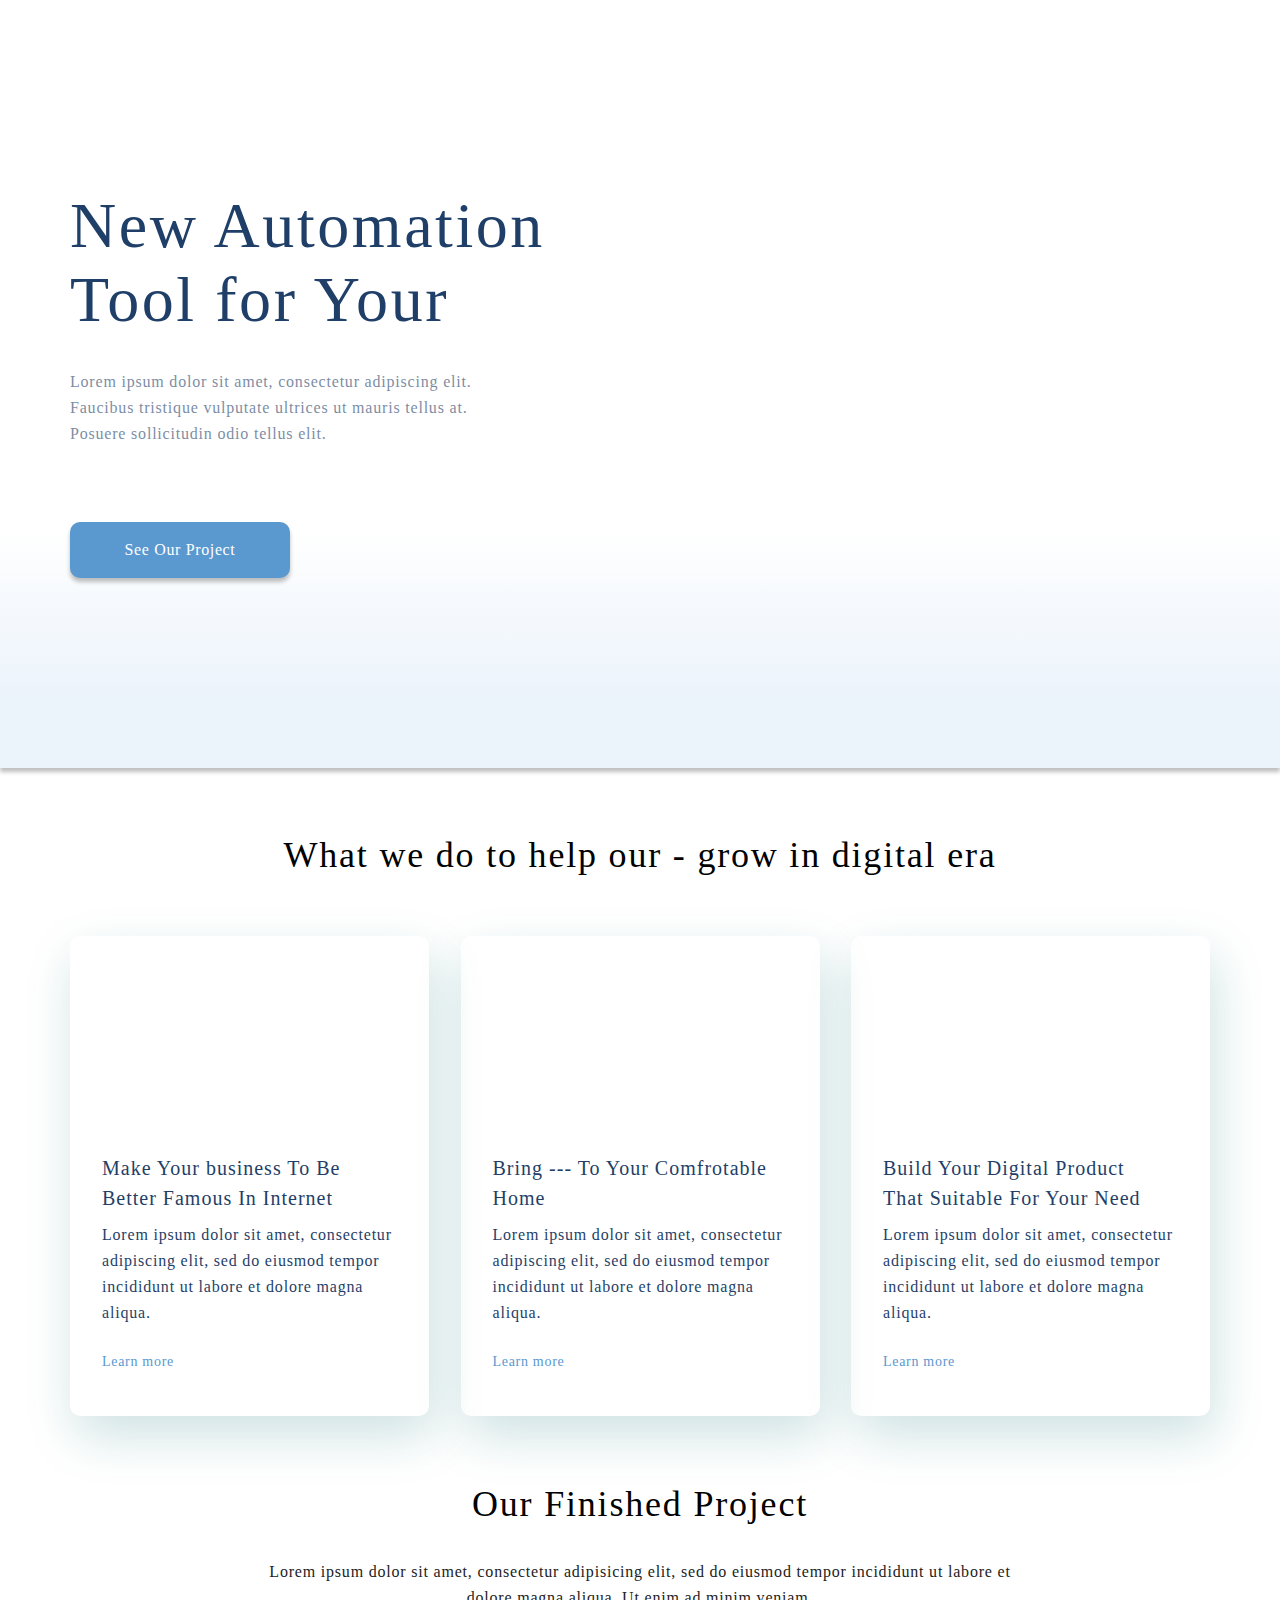
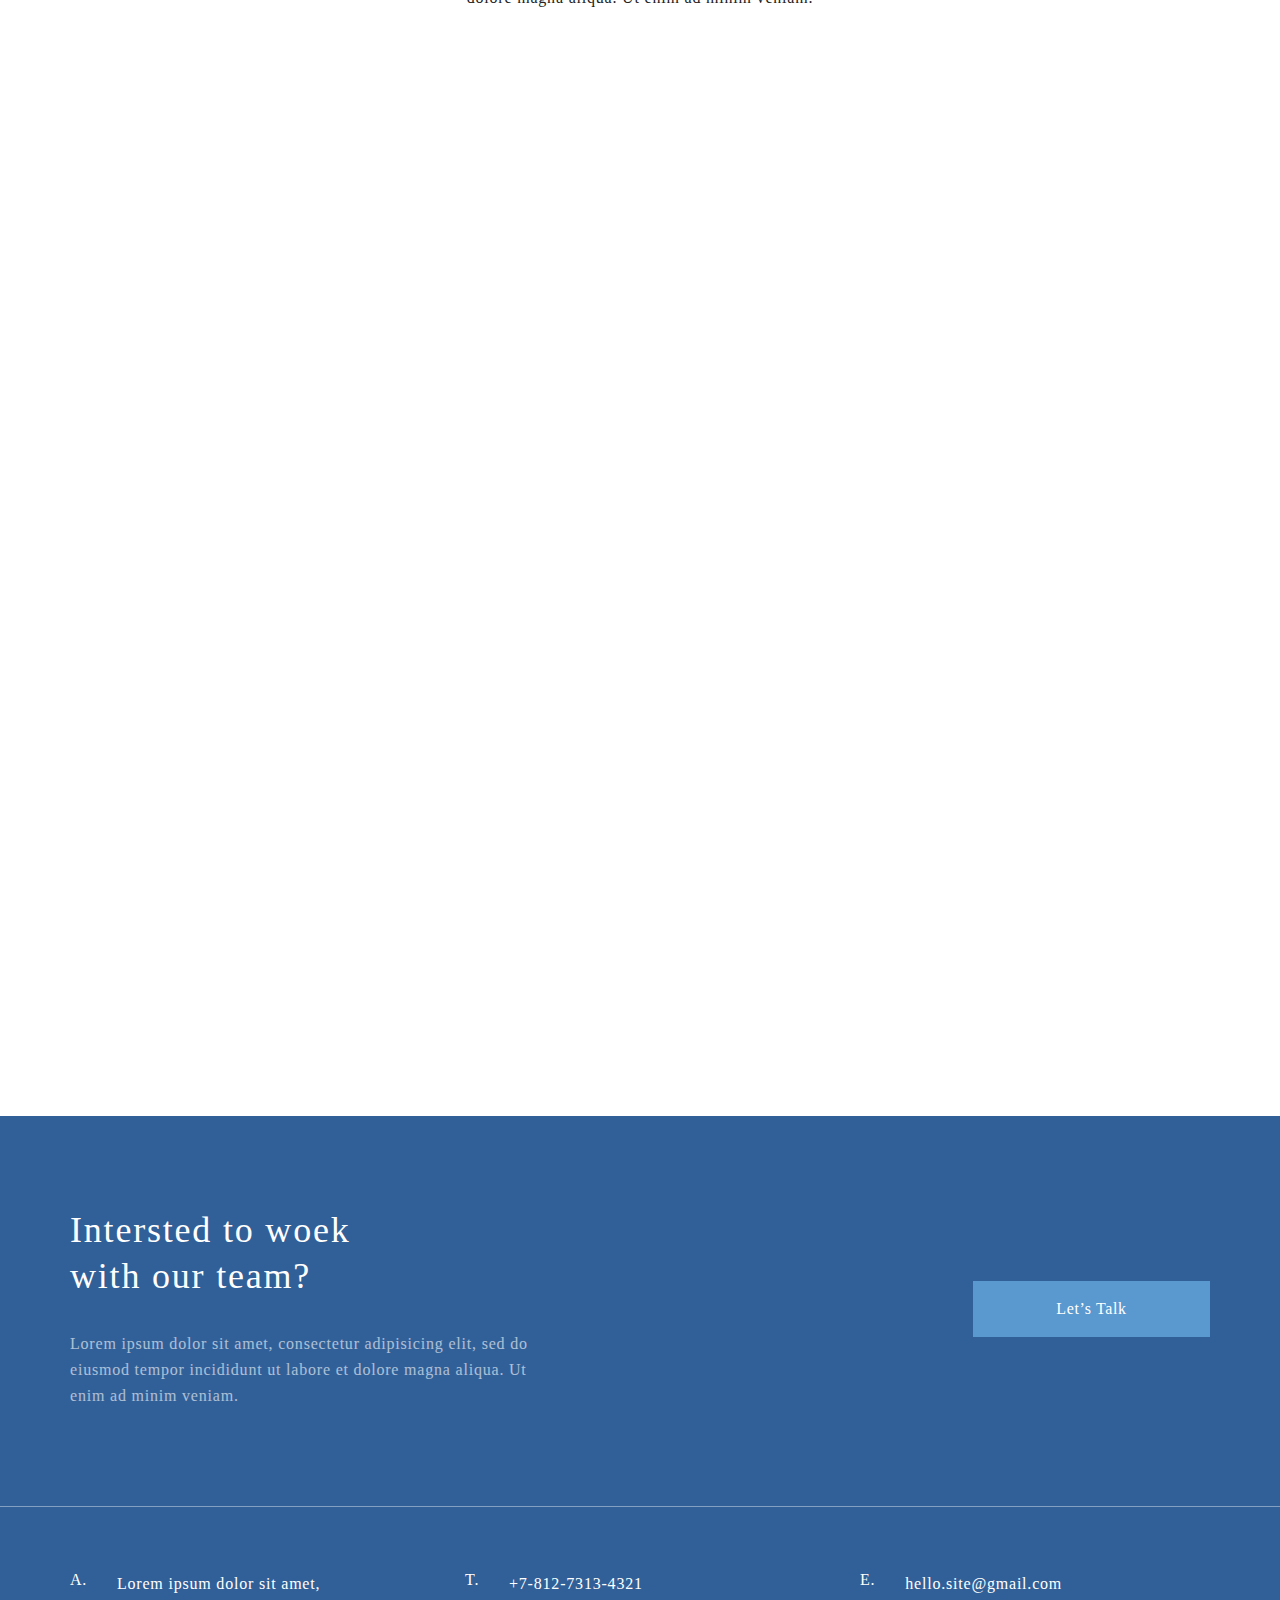
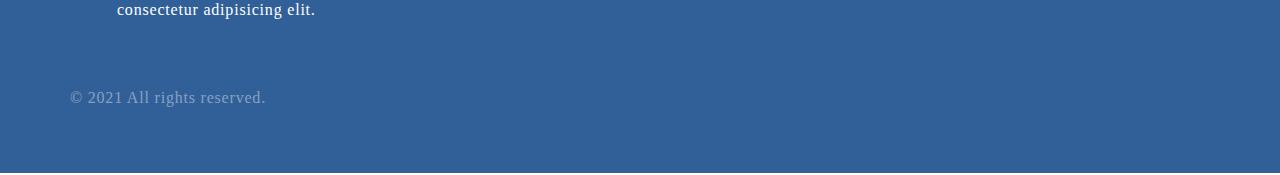
==== adaptiv/index.html @ efc1d0e9 "add new folder with adaptiv project" ====
<!DOCTYPE html>
<html lang="ru">
    <head>
        <title>Верстка адаптивного макета (страница 1)</title>
        
        <meta charset="utf-8">
        
        <meta name="viewport" content="width=device-width, initial-scale=1.0">
        
        <link rel="stylesheet" href="style.css">
    </head>
    
    <body>
        <header>
            <a class="logo" href="index.html"></a>
            
            <a class="contacts" href="contacts.html"></a>
        </header>
        
        <main>
            <div class="m_wrap">
                <section class="m_top">
                    <h1>New Automation Tool for Your</h1>
                    
                    <div><p>Lorem ipsum dolor sit amet, consectetur adipiscing elit. Faucibus tristique vulputate ultrices ut mauris tellus at. Posuere sollicitudin odio tellus elit.</p></div>
                    
                    <button type="button">See Our Project</button>
                </section>
            </div>
            
            <section class="m_middle">
                <h2>What we do to help our - grow in digital era</h2>
                
                <div class="central1">
                    <div class="central1-item1">
                        <h4>Make Your business To Be Better Famous In Internet</h4>
                        
                        <p>Lorem ipsum dolor sit amet, consectetur adipiscing elit, sed do eiusmod tempor incididunt ut labore et dolore magna aliqua.</p>
                        
                        <a href="#">Learn more</a>
                    </div>
                    
                    <div class="central1-item2">
                        <h4>Bring --- To Your Comfrotable Home</h4>
                        
                        <p>Lorem ipsum dolor sit amet, consectetur adipiscing elit, sed do eiusmod tempor incididunt ut labore et dolore magna aliqua.</p>
                        
                        <a href="#">Learn more</a>
                    </div>
                    
                    <div class="central1-item3">
                        <h4>Build Your Digital Product That Suitable For Your Need</h4>
                        
                        <p>Lorem ipsum dolor sit amet, consectetur adipiscing elit, sed do eiusmod tempor incididunt ut labore et dolore magna aliqua.</p>
                        
                        <a href="#">Learn more</a>
                    </div>
                </div>
            </section>
            
            <section class="m_bottom">
                <h2>Our Finished Project</h2>
                
                <p>Lorem ipsum dolor sit amet, consectetur adipisicing elit, sed do eiusmod tempor incididunt ut labore et dolore magna aliqua. Ut enim ad minim veniam.</p>
                
                <div class="central2">
                    <a href="#" class="central2-item1"><h3>Smart Home Installation</h3></a>
                    
                    <a href="#" class="central2-item2"><h4>Sparklite App</h4></a>
                    
                    <a href="#" class="central2-item3"><h4>Car-Rapetition App</h4></a>
                </div>
            </section>
        </main>
        
        <footer>
            <section class="footer1">
                    <h2>Intersted to woek with our team?</h2>
                    
                    <p>Lorem ipsum dolor sit amet, consectetur adipisicing elit, sed do eiusmod tempor incididunt ut labore et dolore magna aliqua. Ut enim ad minim veniam.</p>
                    
                    <button type="button">Let’s Talk</button>
            </section>
            
            <div class="f_wrap">
                <section class="footer2">
                    <ol>
                        <li value="1">
                            <span>Lorem ipsum dolor sit amet, consectetur adipisicing elit.</span>
                        </li>
                        
                        <li value="20">
                            <span>+7-812-7313-4321</span>
                        </li>
                        
                        <li value="5">
                            <span>hello.site@gmail.com</span>
                        </li>
                    </ol>
                    
                    <p class="copy">&copy; 2021 All rights reserved.</p>
                </section>
            </div>
        </footer>
    </body>
</html>
---- adaptiv/style.css ----
/* fonts */

@font-face {
	font-family: 'roboto';
	src: url('../fonts/Roboto-Medium.ttf');
	font-weight: 500;
}
@font-face {
    font-family: 'roboto';
    src: url('../fonts/Roboto-Regular.ttf');
    font-weight: 400;
}
@font-face {
    font-family: 'roboto';
    src: url('../fonts/Roboto-Light.ttf');
    font-weight: 300;
}

/* global reset */

html, body, body div, div, span, h1, h2, h3, h4, h5, h6, p, a, em, img, small, strike, strong, sub, sup, b, u, i, dl, dt, dd, ol, ul, li, fieldset, form, label, legend, aside, section, article, header, footer, main, input, textarea, button {
    margin: 0;
    padding: 0;
    border: none;
    outline: none;
    background: none;
    box-sizing: content-box;
}
ol, ul, li {
    list-style: none;
}
table {
    border-collapse: collapse;
    border-spacing: 0;
}
input, textarea {
    font: inherit;
    box-sizing: border-box;
}

/* general */

body {
    font-family: 'roboto';
    /*font-weight: 400;*/
    /*font-size: 16px;
    line-height: 26px;*/
    letter-spacing: 0.05em;
    /*color: rgba(31,63,104,.6);*/
    position: relative;
    min-width: 375px;
}
header {
    position: absolute;
    top: 30px;
    width: 1140px;
    height: 48px;
    left: 50%;
    margin-left: -570px;
}
footer {
	height: 657px;
    color: #fff;
    background: #316099;
}
section {
    width: 1140px;
    margin: 0 auto;
}
a {
	text-decoration: none;
}

/* header content */

header a {
    position: absolute;
    top: 0;
    bottom: 0;
}
.logo {
    left: 0;
    width: 46px;
	height: 48px;
	background: url('../images/logo.svg') center no-repeat;
}
.contacts {
    right: 0;
    width: 34px;
	height: 38px;
	background: url('../images/contacts.svg') center no-repeat;
}

/* footer content */

footer section {
/*    padding: 91px 0 64px;*/
	position: relative;
}
.f_wrap {
    border-top: 1px solid rgba(255,255,255,.4);
}
.footer1 {
	padding: 91px 0 97px;
}
.footer2 {
	padding: 64px 0;
}
footer h2 {
	width: 341px;
	font-weight: 400;
	font-size: 36px;
	line-height: 46px;
	letter-spacing: 0.05em;
	color: #fff;
	margin-bottom: 32px;
}
footer p {
	font-weight: 400;
	font-size: 16px;
	line-height: 26px;
	letter-spacing: 0.05em;
	color: #fff;
	opacity: 0.6;
	width: 495px;
}
footer button {
	position: absolute;
	top:165px;
	right: 0;
	width: 237px;
	height: 56px;
	font-family: 'roboto';
	font-weight: 400;
	font-size: 16px;
	line-height: 26px;
	letter-spacing: 0.04em;
	color: #FFFFFF;
	background: #5A98D0;
	cursor: pointer;
}
footer ol {
    display: flex;
    justify-content: space-between;
}
footer li {
    list-style-type: upper-latin;
    list-style-position: inside;
    flex: none;
    width: 350px;
}
footer li span {
	font-weight: 400;
	font-size: 16px;
	line-height: 26px;
	letter-spacing: 0.05em;
    margin-left: 25px;
    display: inline-block;
    vertical-align: top;
    width: 250px;
}
footer li::marker {
	font-weight: 500;
}
.copy {
    margin: 62px 0 0;
	font-weight: 400;
	font-size: 16px;
	line-height: 26px;
	letter-spacing: 0.05em;
    opacity: 0.4;
}

/* main content */

/*area 1*/

.m_wrap {
    height: 768px;
    background: linear-gradient(0deg, #EBF3FB 0%, #EBF3FB 8.84%, rgba(152, 195, 232, 0) 31.12%);
	box-shadow: 0 4px 4px rgba(0, 0, 0, 0.25);
}
.m_top {
/*    padding-top: 188px;*/
	padding-top: 189px;
    background: url('../images/big_image.png') right 183px no-repeat;
    height: 492px;
}
h1 {
    width: 510px;
    font-weight: 300;
    font-size: 64px;
    line-height: 74px;
    letter-spacing: 0.04em;
	color: #1F3F68;
}
.m_top > div {
    width: 425px;
	margin-top: 32px;
}
.m_top p {
	font-weight: 400px;
	font-size: 16px;
	line-height: 26px;
	letter-spacing: 0.05em;
	color: #1F3F68;
	opacity: 0.6;
	margin: 0 auto;
}
.m_top button {
	width: 220px;
	height: 56px;
    font-family: 'roboto';
	font-weight: 400;
	font-size: 16px;
	line-height: 26px;
	letter-spacing: 0.04em;
	color: #FFFFFF;
	background: #5A98D0;
	border-radius: 10px;
	box-shadow: 0 4px 4px rgba(0, 0, 0, 0.25);
	margin-top: 75px;
	cursor: pointer;
}

/* area 2 */

/*.m_middle {
	margin-top: 64px;
}*/
.m_middle h2 {
	font-weight: 300;
	font-size: 36px;
	line-height: 46px;
	color: #000;
	text-align: center;
	letter-spacing: 0.05em;
	padding: 64px 0 58px;
}
.central1 {
	display: flex;
	justify-content: space-between;
}
.central1-item1, .central1-item2, .central1-item3 {
	/*display: block;*/
	box-sizing: border-box;
	width: 359px;
	height: 480px;
	padding: 217px 32px 44px;
	border-radius: 10px;
	box-shadow: 5px 20px 50px rgba(16, 112, 117, 0.2);
}
.central1-item1 {
	background: url('../images/round_image1.png') top 44px right 117px no-repeat;
}
.central1-item2 {
	background: url('../images/round_image2.png') top 44px left 116px no-repeat;
}
.central1-item3 {
	background: url('../images/round_image3.png') top 49px right 117px no-repeat;
}
/*.central1-item1 {
	display: block;
	box-sizing: border-box;
	width: 359px;
	height: 480px;
	background: url('../images/round_image1.png') top 44px right 117px no-repeat;
	padding: 217px 32px 44px;
	border-radius: 10px;
	box-shadow: 5px 20px 50px rgba(16, 112, 117, 0.2);
}
.central1-item2 {
	display: block;
	box-sizing: border-box;
	width: 359px;
	height: 480px;
	background: url('../images/round_image2.png') top 44px left 116px no-repeat;
	padding: 217px 32px 44px;
	border-radius: 10px;
	box-shadow: 5px 20px 50px rgba(16, 112, 117, 0.2);
}
.central1-item3 {
	display: block;
	box-sizing: border-box;
	width: 359px;
	height: 480px;
	background: url('../images/round_image3.png') top 49px right 117px no-repeat;
	padding: 217px 32px 44px;
	border-radius: 10px;
	box-shadow: 5px 20px 50px rgba(16, 112, 117, 0.2);
}*/
.central1 h4 {
	font-weight: 400;
	font-size: 20px;
	line-height: 30px;
	letter-spacing: 0.05em;
	color: #1F3F68;
	margin-bottom: 9px;
	width: 285px;
}
.central1 p {
	font-weight: 400;
	font-size: 16px;
	line-height: 26px;
	letter-spacing: 0.05em;
	color: #1F3F68;
	opacty: 0.6;
	margin-bottom: 21px;
}
.central1 a {
	font-weight: 400;
	font-size: 14px;
	line-height: 30px;
	letter-spacing: 0.05em;
	color: #5A98D0;
	display: block;
	width: 120px;
	height: 30px;
	background: url('../images/arrow.png') right center no-repeat;
}
/*.central1 a::after {
	content: '';
	float: right;
	height: 15px;
	width: 15px;
	background: url('../images/arrow.png') center no-repeat;
	margin-right: 175px;
}*/

/* area 3 */

.m_bottom {
	margin-top: 65px;
}
.m_bottom h2 {
	font-weight: 300;
	font-size: 36px;
	line-height: 46px;
	text-align: center;
	letter-spacing: 0.05em;
	color: #000000;
}
.m_bottom p {
	width: 750px;
	font-weight: 400;
	font-size: 16px;
	line-height: 26px;
	text-align: center;
	letter-spacing: 0.05em;
	color: #222222;
	margin: 32px auto 64px;
}
.central2 {
	display: grid;
	grid-template-columns: repeat(2, 1fr);
	grid-template-rows: repeat(2, 1 fr);
	grid-column-gap: 30px;
	grid-row-gap: 26px; /*gap'ы не совпадают с указанными в макете*/
	margin-bottom: 112px;
}
.central2-item1 {
	grid-area: 1 / 1/ 2 / 3;
	width: 1140px;
	height: 486px; /*высота не совпадает с указанной в макете)*/
	background: url('../images/square_image1.png') center no-repeat;
	display: block;
}
.central2-item2 {
	grid-area: 2 / 1 / 3 / 2;
	width: 554px;
	height: 417px;
	background: url('../images/square_image2.png') center no-repeat;
	display: block;
}
.central2-item3 {
	grid-area: 2 / 2 / 3 / 3;
	width: 554px;
	height: 417px;
	background: url('../images/square_image3.png') center no-repeat;
	display: block;
}
.central2 h3 {
	font-weight: 400;
	font-size: 32px;
	line-height: 46px;
	letter-spacing: 0.05em;
	color: #fff;
	text-align: right;
	margin:64px 64px 0 0;
}
.central2 h4 {
	font-weight: 400;
	font-size: 28px;
	line-height: 46px;
	letter-spacing: 0.05em;
	color: #fff;
	margin: 32px 0 0 32px;
}

/* contacts */

/* area 1 */

.c_top {
	width: 100%;
	padding-top: 129px;
}
.c_top div {
	height: 250px;
	width: auto;
	background: url('../images/contacts_top.png') center / cover no-repeat;
	color: #fff;
	box-sizing: border-box;
	padding: 56px 0 44px;
}
.c_top h2 {
	font-weight: 500;
	font-size:44px;
	line-height: 74px;
	text-align: center;
	letter-spacing: 0.04em;
	margin: 0 auto 16px;
/*	margin: 56px auto 16px;*/
}
.c_top p {
	font-weight: 400;
	font-size: 20px;
	line-height: 30px;
	text-align: center;
	letter-spacing: 0.04em;
	opacity: 0.6;
	width: 780px;
	margin: 0 auto;
}
/*.c_middle {
	padding: 0 212px;
}*/
.info {
	display: flex;
	justify-content: space-between;
	width: 943px;
	margin: 0 auto;
	padding-top: 57px;
}
.info1 {
	/*display: block;*/
	box-sizing: border-box;
	width: 301px;
	height: 668px;
	/*padding-top: 181px;*/
	background: url('../images/big_image2.png') top no-repeat;
	padding-top: 197px;
	margin-top: 78px;
}
.info2 {
	display: block;
	box-sizing: border-box;
	width: 540px;
	height: 800px;
	border-radius: 10px;
	box-shadow: 5px 10px 50px rgba(16, 112, 117, 0.2);
	padding: 56px;
}
.c_middle h4 {
	font-weight: 500;
	font-size: 20px;
	line-height: 30px;
	letter-spacing: 0.04em;
	color: #1F3F68;
}
.info1 h4 {
	margin: 40px 0 24px;
}
.info1 p {
	font-weight: 300;
	font-size: 16px;
	line-height: 26px;
	letter-spacing: 0.04em;
	color: #1F3F68;
	opacity: 0.6;
	margin-bottom: 41px;
}
/*.info1 ul {
	list-style: none;
}*/
/*.phone li {
	font-weight: 300;
	font-size: 16px;
	line-height: 26px;
	letter-spacing: 0.05em;
	color: #1F3F68;
}*/
.info1 a {
	font-size: 16px;
	line-height: 26px;
	color: #1F3F68;
	display: block;
	height: 26px;
	padding-left: 40px;
}
.phone {
	font-weight: 300;
	letter-spacing: 0.04em;
	width: 179px;
	background: url('../images/phone.png') left center no-repeat;
}
.globe {
	font-weight: 400;
	letter-spacing: 0.05em;
	width: 150px;
	background: url('../images/globe.png') left center no-repeat;
}
.envelope {
	font-weight: 400;
	letter-spacing: 0.05em;
	width: 210px;
	background: url('../images/email.png') left center no-repeat;
}
/*.phone a{
	display: block;
	height: 26px;
}
.phone a:before {
	background-image: url('../images/phone.png');
}*/
.online a {
	font-weight: 400;
	font-size: 16px;
	line-height: 20px;
	letter-spacing: 0.05em;
	color: #1F3F68;
	display: block;
	width: 120px;
	height: 30px;
	background: url('../images/arrow.png') right center no-repeat;
	
	font-weight: 400;
	font-size: 16px;
	line-height: 26px;
	letter-spacing: 0.05em;
	color: #1F3F68;
}
.info1 a {
	margin-bottom: 16px;
}
.info2 h4 {
	margin-bottom: 48px;
}
label {
	font-family: 'roboto';
	font-weight: 400;
	font-size: 16px;
	line-height: 30px;
	letter-spacing: 0.04em;
	color: #1F3F68;
	opacity: 0.8;
}
input, textarea {
	border: 1px solid #356EAD;
	border-radius: 10px;
	padding: 21px 36px;
}
input {
	width: 428px;
	height:72px;
	margin: 8px 0 32px;
}
textarea {
	width: 428px;
	height: 144px;
	resize: none;
	margin: 8px 0;
}
::placeholder {
	font-weight: 300;
	font-size: 16px;
	line-height: 30px;
	letter-spacing: 0.04em;
	color: #1F3F68;
	opacity: 0.2;
}
.info2 button {
	width: 428px;
	height: 72px;
	font-family: 'roboto';
	font-weight: 500;
	font-size: 16px;
	line-height: 26px;
	letter-spacing: 0.04em;
	color: #FFFFFF;
	background: #5A98D0;
	border-radius: 10px;
	box-shadow: 5px 10px 20px rgba(16, 112, 170, 0.2);
	cursor: pointer;
	margin-top: 60px;
}

/* map */

#map {
    height: 480px;
    width: 940px;
    /*margin: 100px auto;*/
	margin: 96px auto 112px;
}

/* adaptivity */

@media screen and (max-width:1199px) {
    header {
        width: 700px;
		top: 18px;
        margin-left: -350px;
    }
    section {
        width: 700px;
    }
	.m_wrap {
		box-shadow: none;
	}
	.m_top {
		background-size: 394px 333px;
	}
	.m_middle h2 {
		width: 600px;
		margin: 0 auto;
	}
	.central1 {
		flex-direction: column;
		row-gap: 32px;
		align-items: center;
	}
/*	.central1-item1, .central1-item2, .central1-item3 {
		width: 335px;
		height: 450px;
		padding: 202px 30px 42px;
	}*/
	.m_bottom p {
		width: 520px;
	}
	.central2 {
		grid-row-gap: 28px;
		margin-bottom: 109px;
	}
	.central2-item1 {
		width: 705px;
		height: 301px;
		background-size: 705px 301px;
	}
	.central2-item2, .central2-item3 {
		width: 336px;
		height: 253px;
		background-size: 336px 253px;
	}
	.central2 h4 {
		margin: 19px 0 0 19px;
	}
	.c_top {
		padding-top: 99px;
	}
	.c_top div {
		padding: 50px 0 50px;
	}
	.c_top h2 {
		margin: 0px auto 16px;
	}
	.c_top p {
		width: 520px;
		margin: 0 auto;
	}
	.c_middle {
		padding: 0;
	}
	.info {
		width: auto;
		flex-direction: column;
		row-gap: 73px;
		align-items: center;
		padding-top: 64px;
		margin: 0 auto;
	}
	.info1 {
/*		width: 301px;
		height: 668px;*/
		padding-top: 204px;
		margin: 0;
	}
	.info2 {
		width: 520px;
		height: 780px;
		padding: 55px 54px;
	}
	.info2 h4 {
		margin-bottom: 47px;
	}
	input, textarea {
		padding: 20px 35px;
		margin-top: 6px;
	}
	input {
		width: 412px;
		height:70px;
	}
	textarea {
		width: 412px;
		height: 142px;
	}
	.info2 button {
		width: 410px;
		height: 70px;
		margin-top: 57px;
	}
    footer section {
        width: 520px;
    }
	.footer1 {
		height: 210px;
		padding: 47px 0 64px;
	}
	.footer2 {
		padding: 64px 0;
	}
	footer h2 {
		margin-bottom: 22px;
	}
	footer p {
		width: 336px;
	}
	footer button {
		top:161px;
		right: 0;
		width: 133px;
		height: 32px;
	}
    footer ol {
        display: block;
    }
    footer li {
        width: 100%;
    }
    footer li span {
        width: auto;
        margin-left: 40px;
    }
    footer li + li {
        margin-top: 20px;
    }
	.copy {
		margin: 50px 0 0;
	}
    #map {
        width: 100%;
        max-width: 940px;
        margin: 64px auto;
        height: 392px;
    }
}
@media screen and (max-width:729px) {
    header {
        width: auto;
        margin-left: 0;
        left: 16px;
        right: 16px;
        top: 16px;
    }
    section {
        width: auto;
        margin: 0 16px;
    }
	.m_wrap {
		height: 376px;
/*    background: linear-gradient(0deg, #EBF3FB 0%, #EBF3FB 8.84%, rgba(152, 195, 232, 0) 31.12%);*/
	}
	.m_top {
		padding-top: 93px;
		background: none;
		height: 288px;
	}
	h1 {
		width: 326px;
		font-size: 32px;
		line-height: 38px;
		text-align: center;
		margin: 0 auto;
	}
	.m_top > div {
		width: 343px;
		margin-top: 11px;
		text-align: center;
	}

	.m_top button {
		width: 108px;
		height: 27px;
		font-size: 12px;
		box-shadow: none;
		margin: 24px auto 0;
		display: block;
	}
	.m_middle h2 {
		font-size: 24px;
		line-height: 28px;
		letter-spacing: 0;
		padding: 48px 0 32px;
		width: 312px;
	}
	.m_bottom h2 {
		font-size: 24px;
		line-height: 28px;
		letter-spacing: 0;
	}
	.m_bottom p {
		width: 343px;
		margin: 32px auto 82px;
	}
	.central2 {
		display: flex;
		flex-direction: column;
		row-gap: 16px;
		align-items: center;
		margin-bottom: 64px;
	}
	.central2-item1 {
		width: 343px;
		height: 144px;
		background-size: 343px 144px;
	}
	.central2-item2, .central2-item3 {
		width: 343px;
		height: 255px; /*в макете у них разная высота*/
		background-size: 343px 255px;
	}
	.central2 h3 {
		font-size: 16px;
		line-height: 19px;
		letter-spacing: 0;
		margin:16px 16px 0 0;
	}
	.central2 h4 {
		font-size: 16px;
		line-height: 19px;
		letter-spacing: 0;
		margin: 16px 0 0 16px; /*есть расхождение с макетом*/
	}
	.c_top {
		padding-top: 83px;
	}
	.c_top div {
		padding: 48px 0 61px;
	}
	.c_top h2 {
		font-size:24px;
		line-height: 28px;
		margin: 0 auto 32px;
	}
	.c_top p {
		font-size: 16px;
		letter-spacing: 0;
		width: 341px;
		margin: 0 auto;
	}
	.c_middle {
		padding: 0;
	}
	.info {
		width: auto;
		flex-direction: column;
		row-gap: 30px;
		align-items: center;
		padding-top: 46px;
		margin: 0 auto;
	}
	.info1 {
/*		width: 301px;
		height: 668px;*/
		padding-top: 215px;
		margin: 0;
	}
	.info2 {
		width: 343px;
		height: 514px;
		padding: 36px;
	}
	.info1 h4 {
		margin-top: 32px;
	}
	.info1 p {
		margin-bottom: 32px;
	}
	.info2 h4 {
		font-size: 16px;
		margin-bottom: 16px;
	}
	label {
		font-size: 14px;
	}
	input, textarea {
		padding: 13px 22px;
		margin-top: 0px;
	}
	input {
		width: 272px;
		height:46px;
		margin-bottom: 14px;
	}
	textarea {
		width: 272px;
		height: 93px;
	}
	::placeholder {
		font-size: 14px;
	}
	.info2 button {
		width: 272px;
		height: 46px;
		margin-top: 35px;
	}
	footer {
		height: 542px;
	}
    footer section {
        width: auto;
        padding: 32px 0;
		/*position: static;*/
    }
	.footer1 {
		height: 252px;
		padding: 18px 0 39px;
	}
	.footer2 {
		height: 168px;
		padding: 32px 0;
	}
	footer h2 {
		width: 235px;
		font-size: 24px;
		line-height: 28px;
		letter-spacing: 0;
		text-align: center;
		margin: 0 auto 27px;
	}
	footer p {
		width: 343px;
		text-align: center;
		margin: 0 auto 34px;
	}
	footer button {
		position: static;
		width: 108px;
		height: 31px;
		margin: 0 auto;
		display: block;
	}
    footer ol {
        padding-left: 20px;
    }
    footer li {
        list-style-position: outside;
    }
    footer li span {
        margin-left: 20px;
	line-height: 19px;
    }
	.copy {
    margin: 26px 0 0;
	}
    #map {
        height: 350px;
        margin: 32px auto;
    }
}
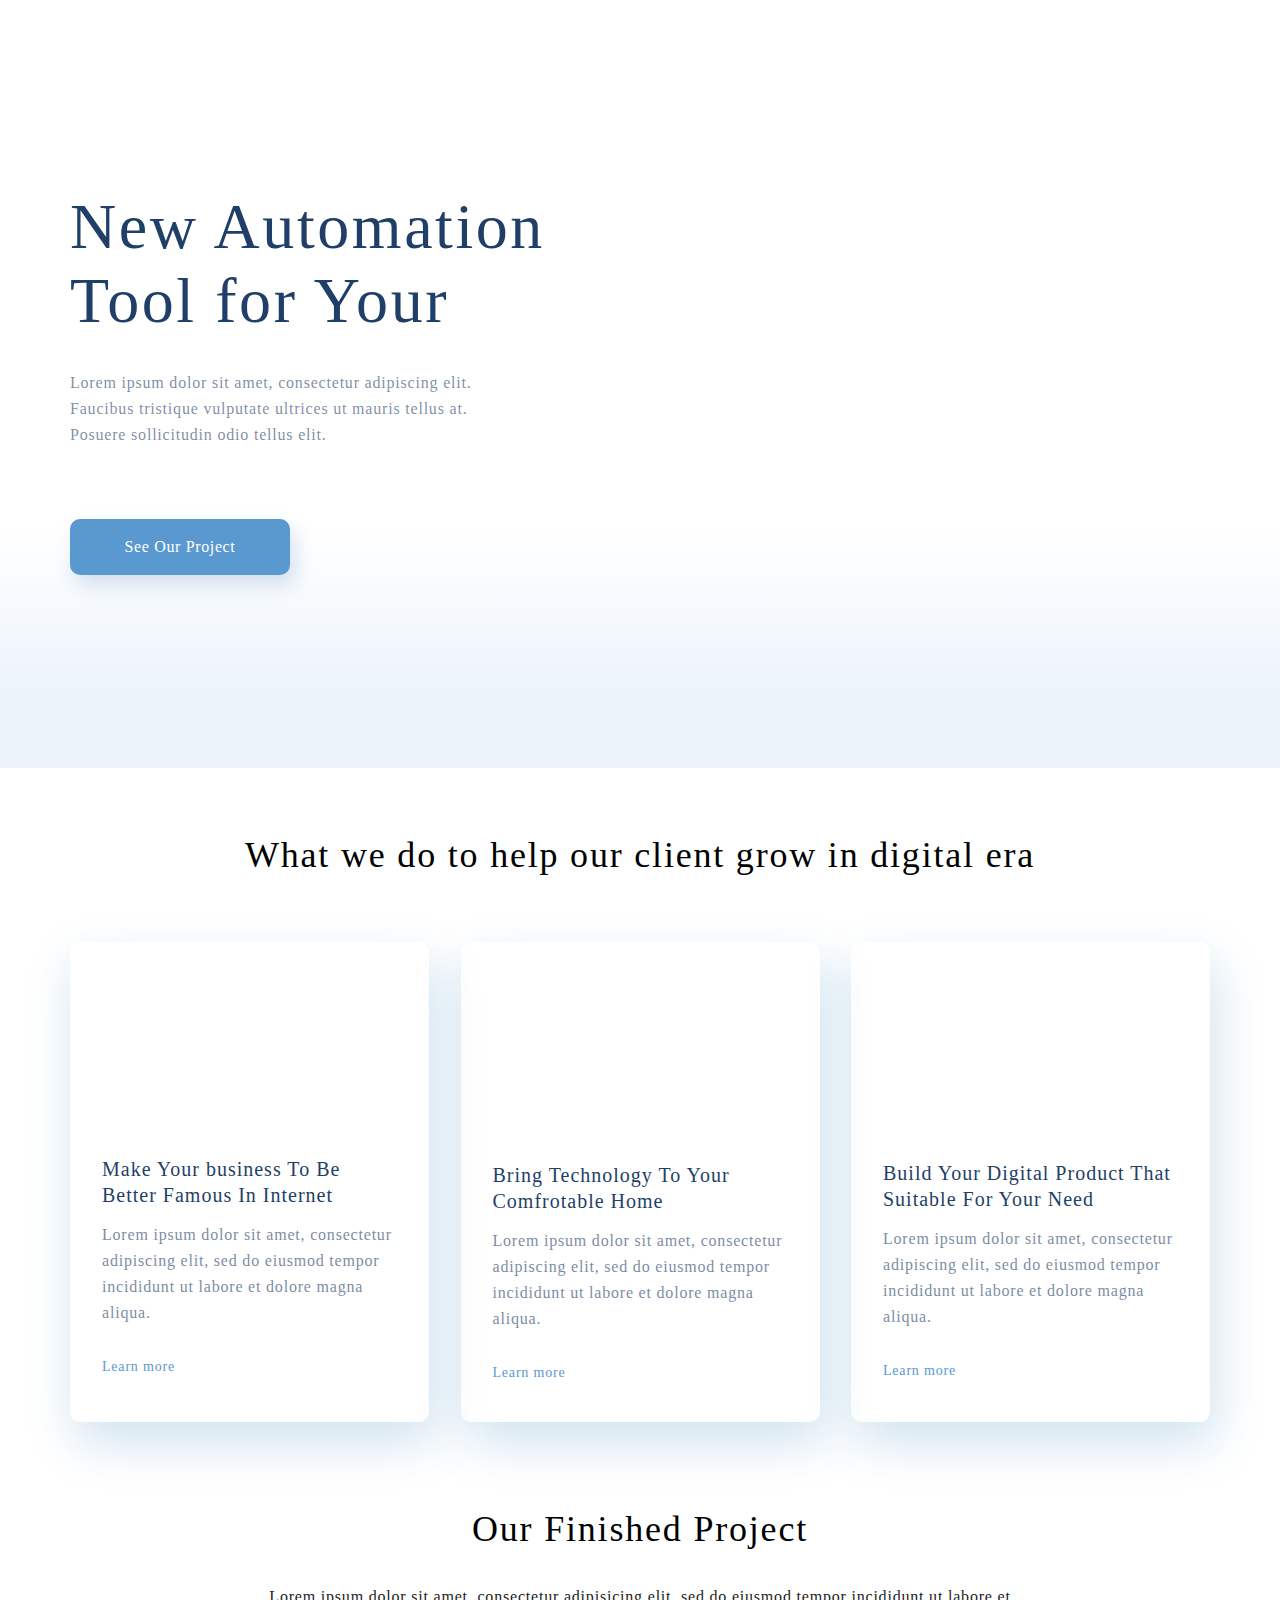
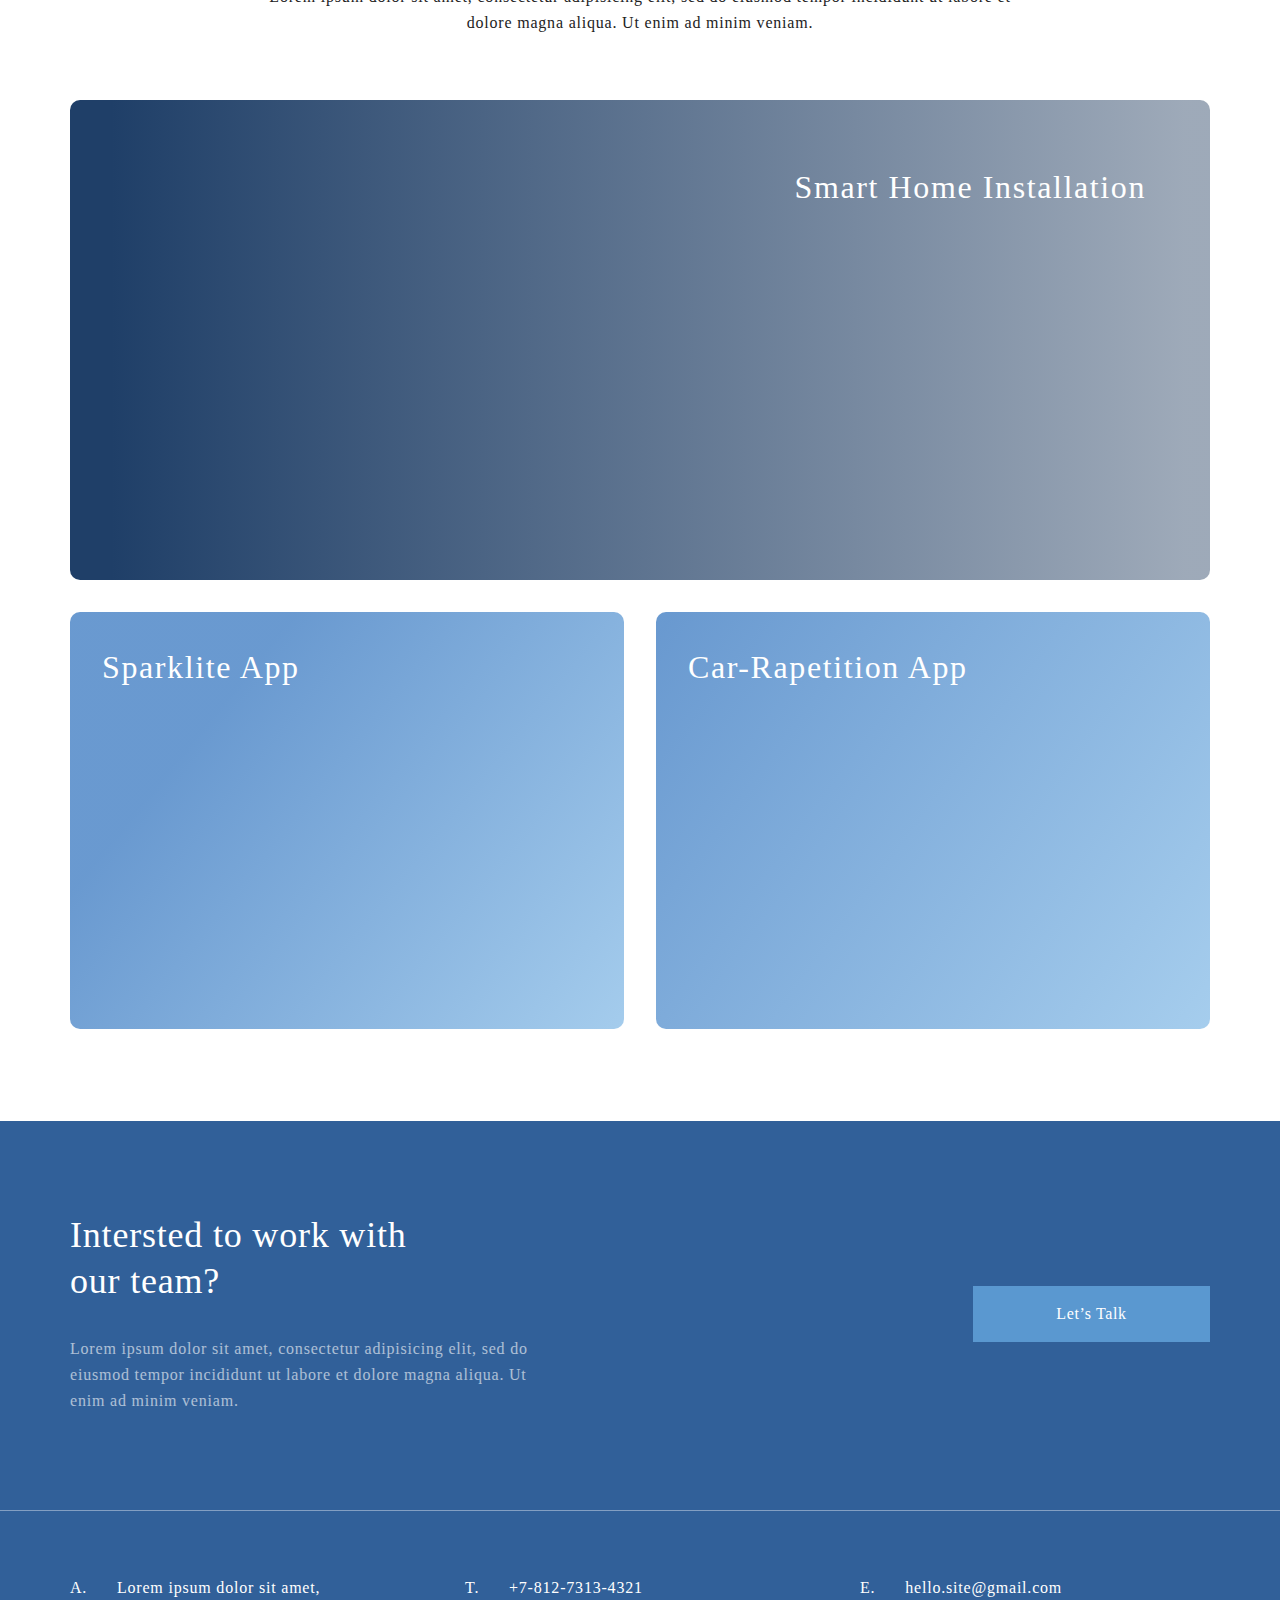
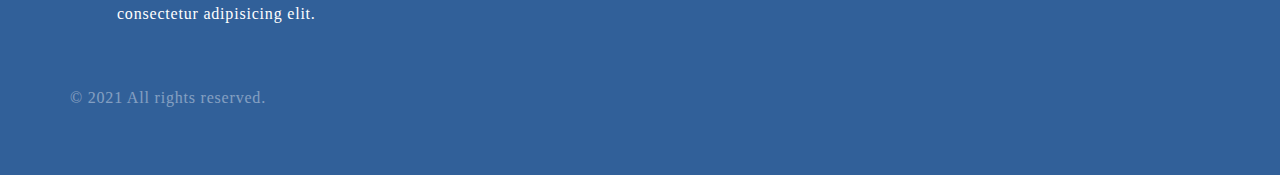
==== commit 0c8182c6: "changes in css and html files" ====
--- a/adaptiv/index.html
+++ b/adaptiv/index.html
@@ -1,106 +1,85 @@
 <!DOCTYPE html>
 <html lang="ru">
-    <head>
-        <title>Верстка адаптивного макета (страница 1)</title>
-        
-        <meta charset="utf-8">
-        
-        <meta name="viewport" content="width=device-width, initial-scale=1.0">
-        
-        <link rel="stylesheet" href="style.css">
-    </head>
-    
-    <body>
-        <header>
-            <a class="logo" href="index.html"></a>
-            
-            <a class="contacts" href="contacts.html"></a>
-        </header>
-        
-        <main>
-            <div class="m_wrap">
-                <section class="m_top">
-                    <h1>New Automation Tool for Your</h1>
-                    
-                    <div><p>Lorem ipsum dolor sit amet, consectetur adipiscing elit. Faucibus tristique vulputate ultrices ut mauris tellus at. Posuere sollicitudin odio tellus elit.</p></div>
-                    
-                    <button type="button">See Our Project</button>
-                </section>
-            </div>
-            
-            <section class="m_middle">
-                <h2>What we do to help our - grow in digital era</h2>
-                
-                <div class="central1">
-                    <div class="central1-item1">
-                        <h4>Make Your business To Be Better Famous In Internet</h4>
-                        
-                        <p>Lorem ipsum dolor sit amet, consectetur adipiscing elit, sed do eiusmod tempor incididunt ut labore et dolore magna aliqua.</p>
-                        
-                        <a href="#">Learn more</a>
-                    </div>
-                    
-                    <div class="central1-item2">
-                        <h4>Bring --- To Your Comfrotable Home</h4>
-                        
-                        <p>Lorem ipsum dolor sit amet, consectetur adipiscing elit, sed do eiusmod tempor incididunt ut labore et dolore magna aliqua.</p>
-                        
-                        <a href="#">Learn more</a>
-                    </div>
-                    
-                    <div class="central1-item3">
-                        <h4>Build Your Digital Product That Suitable For Your Need</h4>
-                        
-                        <p>Lorem ipsum dolor sit amet, consectetur adipiscing elit, sed do eiusmod tempor incididunt ut labore et dolore magna aliqua.</p>
-                        
-                        <a href="#">Learn more</a>
-                    </div>
-                </div>
-            </section>
-            
-            <section class="m_bottom">
-                <h2>Our Finished Project</h2>
-                
-                <p>Lorem ipsum dolor sit amet, consectetur adipisicing elit, sed do eiusmod tempor incididunt ut labore et dolore magna aliqua. Ut enim ad minim veniam.</p>
-                
-                <div class="central2">
-                    <a href="#" class="central2-item1"><h3>Smart Home Installation</h3></a>
-                    
-                    <a href="#" class="central2-item2"><h4>Sparklite App</h4></a>
-                    
-                    <a href="#" class="central2-item3"><h4>Car-Rapetition App</h4></a>
-                </div>
-            </section>
-        </main>
-        
-        <footer>
-            <section class="footer1">
-                    <h2>Intersted to woek with our team?</h2>
-                    
-                    <p>Lorem ipsum dolor sit amet, consectetur adipisicing elit, sed do eiusmod tempor incididunt ut labore et dolore magna aliqua. Ut enim ad minim veniam.</p>
-                    
-                    <button type="button">Let’s Talk</button>
-            </section>
-            
-            <div class="f_wrap">
-                <section class="footer2">
-                    <ol>
-                        <li value="1">
-                            <span>Lorem ipsum dolor sit amet, consectetur adipisicing elit.</span>
-                        </li>
-                        
-                        <li value="20">
-                            <span>+7-812-7313-4321</span>
-                        </li>
-                        
-                        <li value="5">
-                            <span>hello.site@gmail.com</span>
-                        </li>
-                    </ol>
-                    
-                    <p class="copy">&copy; 2021 All rights reserved.</p>
-                </section>
-            </div>
-        </footer>
-    </body>
+	<head>
+		<title>Adaptive (page 1)</title>
+		<meta charset="utf-8">
+		<meta name="viewport" content="width=device-width, initial-scale=1.0">
+		<link rel="stylesheet" href="style.css">
+	</head>
+	
+	<body>
+		<header>
+			<a class="logo" href="index.html"></a>
+			<a class="contacts" href="contacts.html"></a>
+		</header>
+		
+		<main>
+			<div class="m_wrap">
+				<section class="m_top">
+					<h1>New Automation Tool for Your</h1>
+					<div>Lorem ipsum dolor sit amet, consectetur adipiscing elit. Faucibus tristique vulputate ultrices ut mauris tellus at. Posuere sollicitudin odio tellus elit.</div>
+					<a href="projects.html" class="top_button">See Our Project</a>
+				</section>
+			</div>
+			
+			<section class="m_middle">
+				<h2>What we do to help our client grow in digital era</h2>
+				<div class="middle_wrap">
+					<div>
+						<div class="pers1"></div>
+						<h6>Make Your business To Be Better Famous In Internet</h6>
+						<div class="text">Lorem ipsum dolor sit amet, consectetur adipiscing elit, sed do eiusmod tempor incididunt ut labore et dolore magna aliqua.</div>
+						<div class="ref">
+						<a href="projects.html">Learn more</a></div>
+					</div>
+					<div>
+						<div class="pers2"></div>
+						<h6>Bring Technology To Your <br> Comfrotable Home</h6>
+						<div class="text">Lorem ipsum dolor sit amet, consectetur adipiscing elit, sed do eiusmod tempor incididunt ut labore et dolore magna aliqua.</div>
+						<div class="ref">
+						<a href="projects.html">Learn more</a></div>
+					</div>
+					<div>
+						<div class="pers3"></div>
+						<h6>Build Your Digital Product That Suitable For Your Need</h6>
+						<div class="text">Lorem ipsum dolor sit amet, consectetur adipiscing elit, sed do eiusmod tempor incididunt ut labore et dolore magna aliqua.</div>
+						<div class="ref">
+						<a href="projects.html">Learn more</a></div>
+					</div>
+				</div>
+			</section>
+
+			<section class="m_bottom">
+				<h2>Our Finished Project</h2>
+				<div class="text">Lorem ipsum dolor sit amet, consectetur adipisicing elit, sed do eiusmod tempor incididunt ut labore et dolore magna aliqua. Ut enim ad minim veniam.</div>
+				<div class="bottom_wrap">
+					<a href="projects.html" class="bot31">Smart Home Installation</a>
+					<a href="projects.html" class="bot32">Sparklite App</a>
+					<a href="projects.html" class="bot33">Car-Rapetition App</a>
+				</div>
+			</section>
+		</main>
+		
+		<footer>
+			<section>
+				<a href="contacts.html" class="f_button">Let’s Talk</a>
+				<h3>Intersted to work with our team?</h3>
+				<div>Lorem ipsum dolor sit amet, consectetur adipisicing elit, sed do eiusmod tempor incididunt ut labore et dolore magna aliqua. Ut enim ad minim veniam.</div>
+			</section>
+			
+			<div class="f_wrap">
+				<section>
+					<ul>
+						<li value="1">
+							<span>Lorem ipsum dolor sit amet, consectetur adipisicing elit.</span></li>
+						<li value="20">
+							<span>+7-812-7313-4321</span></li>
+						<li value="5">
+							<span>hello.site@gmail.com</span></li>
+					</ul>
+					<p class="copy">&copy; 2021 All rights reserved.</p>
+				</section>
+			</div>
+		</footer>
+	</body>
 </html>--- a/adaptiv/style.css
+++ b/adaptiv/style.css
@@ -1,23 +1,23 @@
 /* fonts */
+@font-face {
+    font-family: 'roboto';
+    src: url('../fonts/Roboto-Regular.ttf');
+    font-weight: 400;
+}
+
+@font-face {
+	font-family: 'roboto';
+	src: url('../fonts/Roboto-Light.ttf');
+	font-weight: 300;
+}
 
 @font-face {
 	font-family: 'roboto';
 	src: url('../fonts/Roboto-Medium.ttf');
 	font-weight: 500;
 }
-@font-face {
-    font-family: 'roboto';
-    src: url('../fonts/Roboto-Regular.ttf');
-    font-weight: 400;
-}
-@font-face {
-    font-family: 'roboto';
-    src: url('../fonts/Roboto-Light.ttf');
-    font-weight: 300;
-}
 
 /* global reset */
-
 html, body, body div, div, span, h1, h2, h3, h4, h5, h6, p, a, em, img, small, strike, strong, sub, sup, b, u, i, dl, dt, dd, ol, ul, li, fieldset, form, label, legend, aside, section, article, header, footer, main, input, textarea, button {
     margin: 0;
     padding: 0;
@@ -26,120 +26,121 @@
     background: none;
     box-sizing: content-box;
 }
+
 ol, ul, li {
     list-style: none;
 }
+
 table {
     border-collapse: collapse;
     border-spacing: 0;
 }
+
 input, textarea {
     font: inherit;
     box-sizing: border-box;
 }
 
-/* general */
-
+/* main */
 body {
     font-family: 'roboto';
-    /*font-weight: 400;*/
-    /*font-size: 16px;
-    line-height: 26px;*/
+    font-weight: 400;
+	font-style: normal;
+    font-size: 16px;
+    line-height: 26px;
     letter-spacing: 0.05em;
-    /*color: rgba(31,63,104,.6);*/
+    color: rgba(31,63,104,.6);
     position: relative;
     min-width: 375px;
 }
+
 header {
     position: absolute;
-    top: 30px;
+    top: 34px;
     width: 1140px;
     height: 48px;
     left: 50%;
     margin-left: -570px;
 }
+
 footer {
-	height: 657px;
     color: #fff;
     background: #316099;
 }
+
 section {
     width: 1140px;
     margin: 0 auto;
 }
-a {
-	text-decoration: none;
-}
-
-/* header content */
-
+
+/* header */
 header a {
     position: absolute;
     top: 0;
     bottom: 0;
 }
+
 .logo {
-    left: 0;
-    width: 46px;
-	height: 48px;
+	left: 0;
+	width: 46px;
 	background: url('../images/logo.svg') center no-repeat;
 }
+
 .contacts {
-    right: 0;
-    width: 34px;
-	height: 38px;
+	right: 0;
+	width: 34px;
 	background: url('../images/contacts.svg') center no-repeat;
 }
 
-/* footer content */
-
+/* footer */
 footer section {
-/*    padding: 91px 0 64px;*/
-	position: relative;
-}
-.f_wrap {
-    border-top: 1px solid rgba(255,255,255,.4);
-}
-.footer1 {
-	padding: 91px 0 97px;
-}
-.footer2 {
 	padding: 64px 0;
 }
-footer h2 {
-	width: 341px;
+
+h3 {
 	font-weight: 400;
 	font-size: 36px;
 	line-height: 46px;
-	letter-spacing: 0.05em;
+	width: 341px;
 	color: #fff;
-	margin-bottom: 32px;
-}
-footer p {
+	margin-top: 27px; 
+}
+
+footer section div {
+	width: 495px;
+	opacity: 0.6;
+	margin-top: 32px;
+	margin-bottom: 32px; /*96-64*/
+}
+
+.f_button {	
+	display: inline-block;
+	padding: 15px 0;
+	float: right;
+	margin-top: 101px; /*165-64*/
+	transform: none;
+	width: 237px;
+	height: 26px;/*56-2*15*/
+	border: none;
+	background: #5A98D0;
+	cursor: pointer;
+	color: #fff;
 	font-weight: 400;
 	font-size: 16px;
 	line-height: 26px;
-	letter-spacing: 0.05em;
-	color: #fff;
-	opacity: 0.6;
-	width: 495px;
-}
-footer button {
-	position: absolute;
-	top:165px;
-	right: 0;
-	width: 237px;
-	height: 56px;
-	font-family: 'roboto';
-	font-weight: 400;
-	font-size: 16px;
-	line-height: 26px;
+	text-align: center;
 	letter-spacing: 0.04em;
-	color: #FFFFFF;
-	background: #5A98D0;
-	cursor: pointer;
-}
-footer ol {
+	text-decoration: none;
+}
+
+.f_button:hover {
+	transform: scale(1.02);
+}
+
+.f_wrap {
+    border-top: 1px solid rgba(255,255,255,.4);
+}
+footer ul {
     display: flex;
     justify-content: space-between;
 }
@@ -150,189 +151,75 @@
     width: 350px;
 }
 footer li span {
-	font-weight: 400;
-	font-size: 16px;
-	line-height: 26px;
-	letter-spacing: 0.05em;
     margin-left: 25px;
     display: inline-block;
     vertical-align: top;
     width: 250px;
 }
-footer li::marker {
-	font-weight: 500;
-}
 .copy {
-    margin: 62px 0 0;
+    margin: 58px 0 0;
+    opacity: 0.4;
+}
+
+/* content */
+
+.m_wrap {
+	height: 768px;
+	background: linear-gradient(0deg, #EBF3FB 0%, #EBF3FB 8.84%, rgba(152, 195, 232, 0) 31.12%);
+}
+
+.m_top {
+	padding-top: 190px;
+	background: url('../images/illustration.svg') right bottom no-repeat;
+	height: 484px; /*492*/
+}
+
+h1 {
+	width: 510px;
+	font-weight: 300;
+	font-size: 64px;
+	line-height: 74px;
+	letter-spacing: 0.04em;
+	color: #1F3F68;
+}
+
+.m_top > div {
+	width: 425px;
+	padding-top: 32px;
+}
+
+.top_button {
+	width: 220px;
+	height: 26px;/*56-2*15*/
+	border: none;
+	background: #5A98D0;
+	box-shadow: 5px 10px 20px rgba(53, 110, 173, 0.2);
+	border-radius: 10px;
+	cursor: pointer;
 	font-weight: 400;
 	font-size: 16px;
 	line-height: 26px;
-	letter-spacing: 0.05em;
-    opacity: 0.4;
-}
-
-/* main content */
-
-/*area 1*/
-
-.m_wrap {
-    height: 768px;
-    background: linear-gradient(0deg, #EBF3FB 0%, #EBF3FB 8.84%, rgba(152, 195, 232, 0) 31.12%);
-	box-shadow: 0 4px 4px rgba(0, 0, 0, 0.25);
-}
-.m_top {
-/*    padding-top: 188px;*/
-	padding-top: 189px;
-    background: url('../images/big_image.png') right 183px no-repeat;
-    height: 492px;
-}
-h1 {
-    width: 510px;
-    font-weight: 300;
-    font-size: 64px;
-    line-height: 74px;
-    letter-spacing: 0.04em;
-	color: #1F3F68;
-}
-.m_top > div {
-    width: 425px;
-	margin-top: 32px;
-}
-.m_top p {
-	font-weight: 400px;
-	font-size: 16px;
-	line-height: 26px;
-	letter-spacing: 0.05em;
-	color: #1F3F68;
-	opacity: 0.6;
-	margin: 0 auto;
-}
-.m_top button {
-	width: 220px;
-	height: 56px;
-    font-family: 'roboto';
-	font-weight: 400;
-	font-size: 16px;
-	line-height: 26px;
+	text-align: center;
+	display: inline-block;
+	padding: 15px 0;
 	letter-spacing: 0.04em;
-	color: #FFFFFF;
-	background: #5A98D0;
-	border-radius: 10px;
-	box-shadow: 0 4px 4px rgba(0, 0, 0, 0.25);
-	margin-top: 75px;
-	cursor: pointer;
-}
-
-/* area 2 */
-
-/*.m_middle {
+	text-decoration: none;
+	color: #fff;
+	margin-top: 71px;
+	transform: none;
+}
+.top_button:hover {
+	transform: scale(1.02);
+}
+
+/* 2 секция в мэйне */
+.m_middle {
+/*	height: 585.13px;*/
 	margin-top: 64px;
-}*/
-.m_middle h2 {
-	font-weight: 300;
-	font-size: 36px;
-	line-height: 46px;
-	color: #000;
-	text-align: center;
-	letter-spacing: 0.05em;
-	padding: 64px 0 58px;
-}
-.central1 {
-	display: flex;
-	justify-content: space-between;
-}
-.central1-item1, .central1-item2, .central1-item3 {
-	/*display: block;*/
 	box-sizing: border-box;
-	width: 359px;
-	height: 480px;
-	padding: 217px 32px 44px;
-	border-radius: 10px;
-	box-shadow: 5px 20px 50px rgba(16, 112, 117, 0.2);
-}
-.central1-item1 {
-	background: url('../images/round_image1.png') top 44px right 117px no-repeat;
-}
-.central1-item2 {
-	background: url('../images/round_image2.png') top 44px left 116px no-repeat;
-}
-.central1-item3 {
-	background: url('../images/round_image3.png') top 49px right 117px no-repeat;
-}
-/*.central1-item1 {
-	display: block;
-	box-sizing: border-box;
-	width: 359px;
-	height: 480px;
-	background: url('../images/round_image1.png') top 44px right 117px no-repeat;
-	padding: 217px 32px 44px;
-	border-radius: 10px;
-	box-shadow: 5px 20px 50px rgba(16, 112, 117, 0.2);
-}
-.central1-item2 {
-	display: block;
-	box-sizing: border-box;
-	width: 359px;
-	height: 480px;
-	background: url('../images/round_image2.png') top 44px left 116px no-repeat;
-	padding: 217px 32px 44px;
-	border-radius: 10px;
-	box-shadow: 5px 20px 50px rgba(16, 112, 117, 0.2);
-}
-.central1-item3 {
-	display: block;
-	box-sizing: border-box;
-	width: 359px;
-	height: 480px;
-	background: url('../images/round_image3.png') top 49px right 117px no-repeat;
-	padding: 217px 32px 44px;
-	border-radius: 10px;
-	box-shadow: 5px 20px 50px rgba(16, 112, 117, 0.2);
-}*/
-.central1 h4 {
-	font-weight: 400;
-	font-size: 20px;
-	line-height: 30px;
-	letter-spacing: 0.05em;
-	color: #1F3F68;
-	margin-bottom: 9px;
-	width: 285px;
-}
-.central1 p {
-	font-weight: 400;
-	font-size: 16px;
-	line-height: 26px;
-	letter-spacing: 0.05em;
-	color: #1F3F68;
-	opacty: 0.6;
-	margin-bottom: 21px;
-}
-.central1 a {
-	font-weight: 400;
-	font-size: 14px;
-	line-height: 30px;
-	letter-spacing: 0.05em;
-	color: #5A98D0;
-	display: block;
-	width: 120px;
-	height: 30px;
-	background: url('../images/arrow.png') right center no-repeat;
-}
-/*.central1 a::after {
-	content: '';
-	float: right;
-	height: 15px;
-	width: 15px;
-	background: url('../images/arrow.png') center no-repeat;
-	margin-right: 175px;
-}*/
-
-/* area 3 */
-
-.m_bottom {
-	margin-top: 65px;
-}
-.m_bottom h2 {
+	}
+
+h2 {
 	font-weight: 300;
 	font-size: 36px;
 	line-height: 46px;
@@ -340,399 +227,362 @@
 	letter-spacing: 0.05em;
 	color: #000000;
 }
-.m_bottom p {
+
+.middle_wrap {
+	width: 100%;
+	display: flex;
+	flex-wrap: wrap;
+	margin-top: 32px;
+	justify-content: space-between;
+}
+
+.middle_wrap > div {
+	box-sizing: border-box;
+	flex: none;
+	height: 480px;
+	width: 359px;
+	margin-top: 32px;
+	padding-left: 32px;
+	padding-right: 32px;
+	box-shadow: 5px 20px 50px rgba(16, 112, 177, 0.2);
+	border-radius: 10px;
+}
+	
+.pers1 {
+	width: 172px;
+	height: 120px;
+	background: url('../images/pers1.svg') right / cover no-repeat;
+	margin: 44px 85px auto 38px; /*-32 слева-справа*/
+}
+
+.pers2 {
+	width: 132px;
+	height: 126px;
+	background: url('../images/pers2.svg') center / cover no-repeat;
+	margin: 44px 78px auto 84px; /*-32 слева-справа*/
+}
+
+.pers3 {
+	width: 147.38px;
+	height: 118.68px;
+	background: url('../images/pers3.svg') right / cover no-repeat;
+	margin: 49px 85px auto 63px; /*-32 слева-справа*/
+}
+
+h6 {
+	font-weight: 400;
+	font-size: 20px;
+	letter-spacing: 0.05em;
+	color: #1F3F68;
+	margin-top: 50px;
+}
+
+.m_middle .text {
+	color: #1F3F68;
+	opacity: 0.6;
+	padding-top: 14px;
+}
+
+.ref {
+	margin-top: 27px;
+	width: 120px;
+	height: 27px;
+}
+
+.middle_wrap a {
+	font-size: 14px;
+	color: #5A98D0;
+	text-decoration: none;
+}
+
+.middle_wrap a::after{
+	content: '';
+	float: right;
+	height: 24px;
+	width: 22px;
+	padding-top: 2px;
+	background: url('../images/arrow.svg') right /cover no-repeat;
+}
+
+/* 3 секция в мэйне */
+.m_bottom {
+	margin: 84px auto 92px;
+}
+
+.m_bottom > .text {
 	width: 750px;
-	font-weight: 400;
-	font-size: 16px;
-	line-height: 26px;
 	text-align: center;
-	letter-spacing: 0.05em;
 	color: #222222;
-	margin: 32px auto 64px;
-}
-.central2 {
+	opacity: 1;
+	margin: 32px auto 0;
+}
+
+.bottom_wrap {
 	display: grid;
-	grid-template-columns: repeat(2, 1fr);
-	grid-template-rows: repeat(2, 1 fr);
-	grid-column-gap: 30px;
-	grid-row-gap: 26px; /*gap'ы не совпадают с указанными в макете*/
-	margin-bottom: 112px;
-}
-.central2-item1 {
-	grid-area: 1 / 1/ 2 / 3;
-	width: 1140px;
-	height: 486px; /*высота не совпадает с указанной в макете)*/
-	background: url('../images/square_image1.png') center no-repeat;
-	display: block;
-}
-.central2-item2 {
-	grid-area: 2 / 1 / 3 / 2;
-	width: 554px;
-	height: 417px;
-	background: url('../images/square_image2.png') center no-repeat;
-	display: block;
-}
-.central2-item3 {
-	grid-area: 2 / 2 / 3 / 3;
-	width: 554px;
-	height: 417px;
-	background: url('../images/square_image3.png') center no-repeat;
-	display: block;
-}
-.central2 h3 {
-	font-weight: 400;
+	box-sizing: border-box;
+	grid-template: 480px 417px / 1fr 1fr;
+	gap: 32px;
+	height: 929px;/*480+32+417*/
+	margin-top: 64px;
 	font-size: 32px;
 	line-height: 46px;
 	letter-spacing: 0.05em;
+	opacity: 1;
+}
+
+.bot31 {
+	grid-column: span 2;
+	text-align: right;
+	padding-top: 64px;
+	padding-right: 64px;
+	background: url('../images/Group.png') left / contain no-repeat, linear-gradient(89.99deg, #1F3F68 3.62%, rgba(31, 63, 104, 0.37) 97.78%), url('../images/sect31.png') center / cover, #E8E8E8;
+	border-radius: 10px;
+	text-decoration: none;
 	color: #fff;
-	text-align: right;
-	margin:64px 64px 0 0;
-}
-.central2 h4 {
+	transform: none;
+}
+.bot31:hover {
+	transform: scale(1.02);
+}
+
+.bot32 {
+	box-sizing: border-box;
 	font-weight: 400;
-	font-size: 28px;
-	line-height: 46px;
-	letter-spacing: 0.05em;
+	padding-left: 32px;
+	padding-top: 32px;
+	background: linear-gradient(308.85deg, rgba(66, 165, 245, 0.4) -1.71%, rgba(21, 101, 192, 0.6) 74.54%), url('../images/Dribble.png') center / cover, #E8E8E8;
+	border-radius: 10px;
+	text-decoration: none;
 	color: #fff;
-	margin: 32px 0 0 32px;
-}
-
-/* contacts */
-
-/* area 1 */
+	transform: none;
+}
+.bot32:hover {
+	transform: scale(1.02);
+}
+	
+.bot33 {
+	box-sizing: border-box;
+	padding-left: 32px;
+	padding-top: 32px;
+	background: linear-gradient(306.48deg, rgba(66, 165, 245, 0.4) 0%, rgba(21, 101, 192, 0.6) 97.81%), url('../images/upload.png') center / cover, #E8E8E8;
+	border-radius: 10px;
+	text-decoration: none;
+	color: #fff;
+	transform: none;
+}
+.bot33:hover {
+	transform: scale(1.02);
+}
+
+/*2 страница 1 секция*/
+.c_top_wrap {
+	height: 379px;
+}
 
 .c_top {
+	position: absolute;
 	width: 100%;
-	padding-top: 129px;
-}
-.c_top div {
+	left: 0%;
+	margin-left: auto;
+	top: 129px;
 	height: 250px;
-	width: auto;
-	background: url('../images/contacts_top.png') center / cover no-repeat;
-	color: #fff;
-	box-sizing: border-box;
-	padding: 56px 0 44px;
-}
-.c_top h2 {
-	font-weight: 500;
-	font-size:44px;
-	line-height: 74px;
+	background: url('../images/title.png') bottom / cover, linear-gradient(253.6deg, #98D0FC 2.46%, #3481D7 93.24%);
+	box-shadow: 0px 4px 4px rgba(0, 0, 0, 0.25), 0px 4px 4px rgba(0, 0, 0, 0.25);
 	text-align: center;
 	letter-spacing: 0.04em;
-	margin: 0 auto 16px;
-/*	margin: 56px auto 16px;*/
-}
-.c_top p {
-	font-weight: 400;
+	color: #fff;
+}
+
+h4 {
+	font-style: normal;
+	font-weight: 500;
+	font-size: 44px;
+	line-height: 74px;
+	margin-top: 56px;
+}
+.c_top div {
 	font-size: 20px;
 	line-height: 30px;
-	text-align: center;
-	letter-spacing: 0.04em;
 	opacity: 0.6;
 	width: 780px;
-	margin: 0 auto;
-}
-/*.c_middle {
-	padding: 0 212px;
-}*/
-.info {
-	display: flex;
-	justify-content: space-between;
-	width: 943px;
-	margin: 0 auto;
-	padding-top: 57px;
-}
-.info1 {
-	/*display: block;*/
-	box-sizing: border-box;
-	width: 301px;
+	margin: 16px auto 0;
+}
+/*2 страница 2секция*/
+.c_middle {
+	display: grid;
+	width: 940px;
+	grid-template: 800px / 301px 540px;
+	gap: 101px;
+	margin: 57px auto 0;
+	letter-spacing: 0.04em;
+	align-items: center;
+}
+
+.cont {
 	height: 668px;
-	/*padding-top: 181px;*/
-	background: url('../images/big_image2.png') top no-repeat;
-	padding-top: 197px;
-	margin-top: 78px;
-}
-.info2 {
-	display: block;
-	box-sizing: border-box;
-	width: 540px;
-	height: 800px;
-	border-radius: 10px;
-	box-shadow: 5px 10px 50px rgba(16, 112, 117, 0.2);
-	padding: 56px;
-}
-.c_middle h4 {
-	font-weight: 500;
-	font-size: 20px;
-	line-height: 30px;
-	letter-spacing: 0.04em;
-	color: #1F3F68;
-}
-.info1 h4 {
-	margin: 40px 0 24px;
-}
-.info1 p {
+	padding: 0;
+	text-align: left;
+	font-family: 'Roboto';
 	font-weight: 300;
 	font-size: 16px;
 	line-height: 26px;
 	letter-spacing: 0.04em;
 	color: #1F3F68;
+}
+
+
+form {
+	box-sizing: border-box;
+	height: 800px;
+	background: #fff;
+	box-shadow: 5px 10px 50px rgba(16, 112, 177, 0.2);
+	border-radius: 10px;
+	padding: 56px;
+}
+.cont_img {
+	width: 300px;
+	height: 181px; /*181-16*/
+	background: url('../images/cont.png') top no-repeat;
+	margin: 0;
+	padding-bottom: 16px;
+}
+
+h5 {
+	display: inline-block;
+	margin: 40px 0 8px;
+	font-weight: 500;
+	font-size: 20px;
+	line-height: 30px;
+	color: #1F3F68;
+}
+
+.cont .text {
+	margin-top: 16px; /*24-8*/
+	font-weight: 300;
+	color: #1F3F68;
 	opacity: 0.6;
-	margin-bottom: 41px;
-}
-/*.info1 ul {
-	list-style: none;
-}*/
-/*.phone li {
-	font-weight: 300;
-	font-size: 16px;
-	line-height: 26px;
-	letter-spacing: 0.05em;
-	color: #1F3F68;
-}*/
-.info1 a {
-	font-size: 16px;
-	line-height: 26px;
-	color: #1F3F68;
-	display: block;
-	height: 26px;
-	padding-left: 40px;
-}
-.phone {
-	font-weight: 300;
-	letter-spacing: 0.04em;
-	width: 179px;
-	background: url('../images/phone.png') left center no-repeat;
-}
-.globe {
-	font-weight: 400;
-	letter-spacing: 0.05em;
-	width: 150px;
-	background: url('../images/globe.png') left center no-repeat;
-}
-.envelope {
-	font-weight: 400;
-	letter-spacing: 0.05em;
-	width: 210px;
-	background: url('../images/email.png') left center no-repeat;
-}
-/*.phone a{
-	display: block;
-	height: 26px;
-}
-.phone a:before {
-	background-image: url('../images/phone.png');
-}*/
-.online a {
-	font-weight: 400;
-	font-size: 16px;
-	line-height: 20px;
-	letter-spacing: 0.05em;
-	color: #1F3F68;
-	display: block;
-	width: 120px;
-	height: 30px;
-	background: url('../images/arrow.png') right center no-repeat;
-	
-	font-weight: 400;
-	font-size: 16px;
-	line-height: 26px;
-	letter-spacing: 0.05em;
-	color: #1F3F68;
-}
-.info1 a {
-	margin-bottom: 16px;
-}
-.info2 h4 {
-	margin-bottom: 48px;
-}
-label {
-	font-family: 'roboto';
-	font-weight: 400;
+}
+.c_middle li {
+	padding-left: 40px; /*24+16*/
+	margin-top: 16px;
+	opacity: 0.6;
+}
+
+.phone li {
+	background: url(../images/phone.png) no-repeat;
+}
+
+.serv li:first-child {
+	background: url(../images/web.png) no-repeat;
+}
+
+.serv li:last-child {
+	background: url(../images/mail.png) no-repeat;
+}
+
+form h5 {
+	margin: 0 0 16px;
+}
+
+.text_f {
 	font-size: 16px;
 	line-height: 30px;
-	letter-spacing: 0.04em;
 	color: #1F3F68;
 	opacity: 0.8;
-}
-input, textarea {
-	border: 1px solid #356EAD;
+	margin: 32px 0 8px;
+	
+}
+
+.form_name {
+	border: 1px solid #1F3F68;
 	border-radius: 10px;
-	padding: 21px 36px;
-}
-input {
+	height: 72px;
 	width: 428px;
-	height:72px;
-	margin: 8px 0 32px;
-}
-textarea {
-	width: 428px;
-	height: 144px;
-	resize: none;
-	margin: 8px 0;
-}
-::placeholder {
 	font-weight: 300;
-	font-size: 16px;
 	line-height: 30px;
 	letter-spacing: 0.04em;
 	color: #1F3F68;
 	opacity: 0.2;
-}
-.info2 button {
+	padding-left: 36px;
+	transform: none;
+}
+.form_name:hover {
+	opacity: 1;
+}
+
+.form_email {
+	border: 1px solid #1F3F68;
+	border-radius: 10px;
+	height: 72px;
+	width: 428px;
+	line-height: 30px;
+	letter-spacing: 0.04em;
+	color: #1F3F68;
+	opacity: 0.2;
+	padding-left: 36px;
+	transform: none;
+}
+.form_email:hover {
+	opacity: 1;
+}
+
+.form_mes {
+	border: 1px solid #1F3F68;
+	border-radius: 10px;
+	height: 144px;
+	width: 428px;
+	line-height: 30px;
+	letter-spacing: 0.04em;
+	color: #1F3F68;
+	opacity: 0.2;
+	padding: 21px 10px 0 36px;
+	transform: none;
+}
+.form_mes:hover {
+	opacity: 1;
+}
+
+form button {
 	width: 428px;
 	height: 72px;
-	font-family: 'roboto';
-	font-weight: 500;
-	font-size: 16px;
-	line-height: 26px;
-	letter-spacing: 0.04em;
-	color: #FFFFFF;
 	background: #5A98D0;
+	box-shadow: 5px 20px 50px rgba(16, 112, 177, 0.2);
 	border-radius: 10px;
-	box-shadow: 5px 10px 20px rgba(16, 112, 170, 0.2);
+	color: #fff;
+	margin-top: 72px;
 	cursor: pointer;
-	margin-top: 60px;
-}
-
-/* map */
-
-#map {
-    height: 480px;
-    width: 940px;
-    /*margin: 100px auto;*/
-	margin: 96px auto 112px;
-}
+	transform: none;
+}
+form button:hover {
+	transform: scale(1.02);
+}
+
+.map {
+	background: url('../images/map.jpg') center no-repeat;
+	box-shadow: 0px 4px 4px rgba(0, 0, 0, 0.25), 0px 4px 4px rgba(0, 0, 0, 0.25);
+	height: 480px;
+	width: 940px;
+	margin: 100px auto;
+}
+
 
 /* adaptivity */
 
 @media screen and (max-width:1199px) {
     header {
         width: 700px;
-		top: 18px;
         margin-left: -350px;
     }
+
     section {
         width: 700px;
     }
-	.m_wrap {
-		box-shadow: none;
-	}
-	.m_top {
-		background-size: 394px 333px;
-	}
-	.m_middle h2 {
-		width: 600px;
-		margin: 0 auto;
-	}
-	.central1 {
-		flex-direction: column;
-		row-gap: 32px;
-		align-items: center;
-	}
-/*	.central1-item1, .central1-item2, .central1-item3 {
-		width: 335px;
-		height: 450px;
-		padding: 202px 30px 42px;
-	}*/
-	.m_bottom p {
-		width: 520px;
-	}
-	.central2 {
-		grid-row-gap: 28px;
-		margin-bottom: 109px;
-	}
-	.central2-item1 {
-		width: 705px;
-		height: 301px;
-		background-size: 705px 301px;
-	}
-	.central2-item2, .central2-item3 {
-		width: 336px;
-		height: 253px;
-		background-size: 336px 253px;
-	}
-	.central2 h4 {
-		margin: 19px 0 0 19px;
-	}
-	.c_top {
-		padding-top: 99px;
-	}
-	.c_top div {
-		padding: 50px 0 50px;
-	}
-	.c_top h2 {
-		margin: 0px auto 16px;
-	}
-	.c_top p {
-		width: 520px;
-		margin: 0 auto;
-	}
-	.c_middle {
-		padding: 0;
-	}
-	.info {
-		width: auto;
-		flex-direction: column;
-		row-gap: 73px;
-		align-items: center;
-		padding-top: 64px;
-		margin: 0 auto;
-	}
-	.info1 {
-/*		width: 301px;
-		height: 668px;*/
-		padding-top: 204px;
-		margin: 0;
-	}
-	.info2 {
-		width: 520px;
-		height: 780px;
-		padding: 55px 54px;
-	}
-	.info2 h4 {
-		margin-bottom: 47px;
-	}
-	input, textarea {
-		padding: 20px 35px;
-		margin-top: 6px;
-	}
-	input {
-		width: 412px;
-		height:70px;
-	}
-	textarea {
-		width: 412px;
-		height: 142px;
-	}
-	.info2 button {
-		width: 410px;
-		height: 70px;
-		margin-top: 57px;
-	}
+
     footer section {
         width: 520px;
     }
-	.footer1 {
-		height: 210px;
-		padding: 47px 0 64px;
-	}
-	.footer2 {
-		padding: 64px 0;
-	}
-	footer h2 {
-		margin-bottom: 22px;
-	}
-	footer p {
-		width: 336px;
-	}
-	footer button {
-		top:161px;
-		right: 0;
-		width: 133px;
-		height: 32px;
-	}
-    footer ol {
+	
+    footer ul {
         display: block;
     }
     footer li {
@@ -745,16 +595,136 @@
     footer li + li {
         margin-top: 20px;
     }
-	.copy {
-		margin: 50px 0 0;
-	}
-    #map {
-        width: 100%;
-        max-width: 940px;
-        margin: 64px auto;
-        height: 392px;
-    }
-}
+	
+	h3 {
+		width: 336px;
+		height: 82px;
+		margin-top: -17px; /*47-64*/
+	}
+
+	footer section div {
+		width: 336px;
+		height: 96px;
+		margin-bottom: 0; /*64-64*/
+	}
+
+	.f_button {
+		width: 133px;
+		height: 26px;/*32-2x3*/
+		padding: 3px 0;
+		margin-top: 100px; /*161-64+3*/
+	}
+	
+/*1 секция*/
+	.m_top {
+		background-size: 336px 292px;
+		height: 473px;
+	}
+	
+/*2 секция*/
+	.middle_wrap {
+		flex-wrap: nowrap;
+		flex-direction: column;
+	}
+	
+	.middle_wrap > div {
+		height: 450px;
+		width: 336px;
+		margin: 32px auto 0;
+		padding-left: 30px;
+		padding-right: 30px;
+	}
+
+	.pers1 {
+		width: 160px;
+		height: 112px;
+		margin: 41px 77px auto 33px; /*-32 слева-справа*/
+	}
+	.pers2 {
+		width: 124px;
+		height: 118px;
+		margin: 41px 71px auto 77px; /*-32 слева-справа*/
+	}
+	.pers3 {
+		width: 137px;
+		height: 114px;
+		margin: 42px 77px auto 56px; /*-32 слева-справа*/
+	}
+	h6 {
+		margin-top: 42px;
+	}
+	ref {
+		margin-top: 25px;
+	}
+	
+/*3 секция*/
+	.m_bottom {
+		margin: 127px auto 109px;
+	}
+	.m_bottom > .text {
+		width: 520px;
+	}
+	.bottom_wrap {
+		grid-template: 297px 253px / 1fr 1fr;
+		gap: 32px;
+		height: 582px; /*297+32+253*/
+		margin-top: 64px;
+		font-size: 32px;
+		line-height: 46px;
+		letter-spacing: 0.05em;
+		color: #fff;
+		opacity: 1;
+	}
+	.bot32 {
+		font-size: 28px;
+		padding-left: 19px;
+		padding-top: 19px;
+	}
+	.bot33 {
+		font-size: 28px;
+		padding-left: 19px;
+		padding-top: 19px;
+	}
+	
+	
+/*2 страница 1 секция*/
+	.c_top_wrap {
+		height: 349px;
+	}
+	.c_top {
+		top: 99px;
+	}
+	h4 {
+		margin-top: 50px;
+	}
+	.c_top div {
+		width: 520px;
+	}
+	
+/*2 страница 2 секция*/
+	.c_middle {
+		grid-template: 668px 800px / 343px;
+		width: 343px;
+		justify-items: center;
+		gap: 64px;
+		height: 1532px; /*668+64+800*/
+		margin-top: 64px;
+		letter-spacing: normal;
+		color: #fff;
+	}
+	form {
+		width: 520px;
+		padding: 54px;
+	}
+
+	.map {
+		width: 100%;
+		height: 392px;
+		max-width: 940px;
+		margin: 64px auto;
+	}
+}
+
 @media screen and (max-width:729px) {
     header {
         width: auto;
@@ -763,209 +733,251 @@
         right: 16px;
         top: 16px;
     }
+
     section {
         width: auto;
         margin: 0 16px;
     }
+
+    /* footer */
+	footer section {
+        width: auto;
+        padding: 32px 0;
+    }
+
+    footer ul {
+        padding-left: 20px;
+    }
+
+	footer li {
+		list-style-position: outside;
+	}
+
+	footer li span {
+		margin-left: 20px;
+		line-height: 19px;
+	}
+	
+	footer > section {
+		position: relative;
+		height: 292px; /*310-18*/
+		padding: 18px 0 0;
+		text-align: center;
+	}
+
+	h3 {
+		font-size: 24px;
+		line-height: 28px;
+		width: 200px; /*подгон*/
+		height: 51px;
+		margin: 0 auto 0;
+	}
+    
+	footer section div {
+		width: 343px;
+		height: 97px;
+		line-height: 26px;
+		margin: 32px auto 0;
+	}
+
+	.f_button {
+		float: none;
+		position: absolute;
+		bottom: 40px;
+		margin-top: 40px;
+		left: 50%;
+		margin-left: -54px; /*1/2 от 108*/
+		width: 108px;
+		height: 26px; 
+		padding: 3px 0;
+	}
+
+	.copy {
+		margin: 32px 0 0;
+	}
+	
+	/* 1 секция*/
 	.m_wrap {
 		height: 376px;
-/*    background: linear-gradient(0deg, #EBF3FB 0%, #EBF3FB 8.84%, rgba(152, 195, 232, 0) 31.12%);*/
+		text-align: center;
 	}
 	.m_top {
-		padding-top: 93px;
+		padding-top: 92px;
 		background: none;
-		height: 288px;
-	}
+		height: 243px; /*376-92-41*/
+	}
+
 	h1 {
-		width: 326px;
+		width: auto;
 		font-size: 32px;
 		line-height: 38px;
-		text-align: center;
-		margin: 0 auto;
-	}
+	}
+
 	.m_top > div {
-		width: 343px;
-		margin-top: 11px;
-		text-align: center;
-	}
-
-	.m_top button {
+		width: auto;
+		height: 96px;
+		padding-top: 12px;
+	}
+
+	.top_button {
 		width: 108px;
 		height: 27px;
+		padding: 0;
 		font-size: 12px;
-		box-shadow: none;
-		margin: 24px auto 0;
-		display: block;
-	}
-	.m_middle h2 {
+		line-height: 26px;
+		letter-spacing: normal;
+		margin: 32px auto 0;
+	}
+	
+	/* 2 секция в мэйне */
+	.m_middle {
+		margin-top: 48px;
+	}
+
+	h2 {
 		font-size: 24px;
 		line-height: 28px;
-		letter-spacing: 0;
-		padding: 48px 0 32px;
-		width: 312px;
-	}
+		letter-spacing: normal;
+	}
+
+	.middle_wrap {
+		margin-top: 0;
+	}
+	
+	/* 3 секция*/
+	.m_bottom {
+		margin: 64px auto;
+	}
+
 	.m_bottom h2 {
 		font-size: 24px;
-		line-height: 28px;
-		letter-spacing: 0;
-	}
-	.m_bottom p {
+		text-align: center;
+		letter-spacing: normal;
+		margin: 64px auto 0;
 		width: 343px;
-		margin: 32px auto 82px;
-	}
-	.central2 {
-		display: flex;
-		flex-direction: column;
-		row-gap: 16px;
-		align-items: center;
-		margin-bottom: 64px;
-	}
-	.central2-item1 {
+	}
+
+	.m_bottom > .text {
 		width: 343px;
-		height: 144px;
-		background-size: 343px 144px;
-	}
-	.central2-item2, .central2-item3 {
+		margin: 32px auto 0;
+	}
+
+	.bottom_wrap {
+		grid-template: 144px 255px 262px / 343px;
+		justify-content: center;
+		gap: 16px;
+		height: 693px;/*144+16+255+16+262*/
+		margin-top: 82px;
+		letter-spacing: normal;
+		color: #fff;
+	}
+
+	.bot31 {
+		font-size: 16px;
+		grid-column: 1;
+		padding-right: 16px;
+		padding-top: 16px;
+	}
+
+	.bot32 {
+		font-size: 16px;
+		padding-left: 16px;
+		pa
+        dding-top: 16px;
+	}
+	.bot33 {
+		font-size: 16px;
+		padding-left: 16px;
+		padding-top: 16px;
+	}
+	
+	
+	/*2 страница 1 секция*/
+	.c_top_wrap {
+		height: 333px;
+	}
+
+	.c_top {
+		top: 83px;
+		background-position: 55% 100%;
+	}
+
+	h4 {
+		font-size: 24px;
+		line-height: 29px;
+		margin-top: 48px;
+	}
+
+	.c_top div {
+		width: 341px;
+		font-size: 16px;
+		line-height: 30px;
+		margin-top: 32px;
+	}
+	
+	/*2 страница 2 секция*/
+	.c_middle {
+		grid-template: 668px 514px / 343px;
 		width: 343px;
-		height: 255px; /*в макете у них разная высота*/
-		background-size: 343px 255px;
-	}
-	.central2 h3 {
-		font-size: 16px;
-		line-height: 19px;
-		letter-spacing: 0;
-		margin:16px 16px 0 0;
-	}
-	.central2 h4 {
-		font-size: 16px;
-		line-height: 19px;
-		letter-spacing: 0;
-		margin: 16px 0 0 16px; /*есть расхождение с макетом*/
-	}
-	.c_top {
-		padding-top: 83px;
-	}
-	.c_top div {
-		padding: 48px 0 61px;
-	}
-	.c_top h2 {
-		font-size:24px;
-		line-height: 28px;
-		margin: 0 auto 32px;
-	}
-	.c_top p {
-		font-size: 16px;
-		letter-spacing: 0;
-		width: 341px;
-		margin: 0 auto;
-	}
-	.c_middle {
-		padding: 0;
-	}
-	.info {
-		width: auto;
-		flex-direction: column;
-		row-gap: 30px;
-		align-items: center;
-		padding-top: 46px;
-		margin: 0 auto;
-	}
-	.info1 {
-/*		width: 301px;
-		height: 668px;*/
-		padding-top: 215px;
-		margin: 0;
-	}
-	.info2 {
+		justify-items: center;
+		gap: 32px;
+		height: 1214px;/*668+32+514*/
+		margin-top: 46px;
+	}
+
+	form {
 		width: 343px;
 		height: 514px;
 		padding: 36px;
 	}
-	.info1 h4 {
-		margin-top: 32px;
-	}
-	.info1 p {
-		margin-bottom: 32px;
-	}
-	.info2 h4 {
+
+	form h5 {
 		font-size: 16px;
-		margin-bottom: 16px;
-	}
-	label {
+		margin: 0 0 6px;
+	}
+
+	.text_f {
 		font-size: 14px;
-	}
-	input, textarea {
-		padding: 13px 22px;
-		margin-top: 0px;
-	}
-	input {
-		width: 272px;
-		height:46px;
-		margin-bottom: 14px;
-	}
-	textarea {
-		width: 272px;
+		line-height: 16px;
+		margin: 27px 0 0;
+	}
+
+	.form_name {
+		height: 46px;
+		width: 271px;
+		letter-spacing: 0.04em;
+		color: #1F3F68;
+		opacity: 0.2;
+		padding-left: 22px;
+		padding-top: 0; /*выравнивание*/
+	}
+
+	.form_email {
+		height: 46px;
+		width: 271px;
+		padding-left: 22px;
+		padding-top: 0;
+	}
+    
+	.form_mes {
 		height: 93px;
-	}
-	::placeholder {
-		font-size: 14px;
-	}
-	.info2 button {
-		width: 272px;
+		width: 271px;
+		opacity: 0.2;
+		padding-left: 22px;
+		padding-top: 13px;
+	}
+
+	form button {
+		width: 271px;
 		height: 46px;
-		margin-top: 35px;
-	}
-	footer {
-		height: 542px;
-	}
-    footer section {
-        width: auto;
-        padding: 32px 0;
-		/*position: static;*/
-    }
-	.footer1 {
-		height: 252px;
-		padding: 18px 0 39px;
-	}
-	.footer2 {
-		height: 168px;
-		padding: 32px 0;
-	}
-	footer h2 {
-		width: 235px;
-		font-size: 24px;
-		line-height: 28px;
-		letter-spacing: 0;
-		text-align: center;
-		margin: 0 auto 27px;
-	}
-	footer p {
-		width: 343px;
-		text-align: center;
-		margin: 0 auto 34px;
-	}
-	footer button {
-		position: static;
-		width: 108px;
-		height: 31px;
-		margin: 0 auto;
-		display: block;
-	}
-    footer ol {
-        padding-left: 20px;
-    }
-    footer li {
-        list-style-position: outside;
-    }
-    footer li span {
-        margin-left: 20px;
-	line-height: 19px;
-    }
-	.copy {
-    margin: 26px 0 0;
-	}
-    #map {
-        height: 350px;
-        margin: 32px auto;
-    }
+		margin-top: 46px;
+	}
+	
+	/*3 секция*/
+	.map {
+		width: 100%;
+		height: 350px;
+		background-position: 70% 100%;
+		margin: 32px auto;
+	}
 }